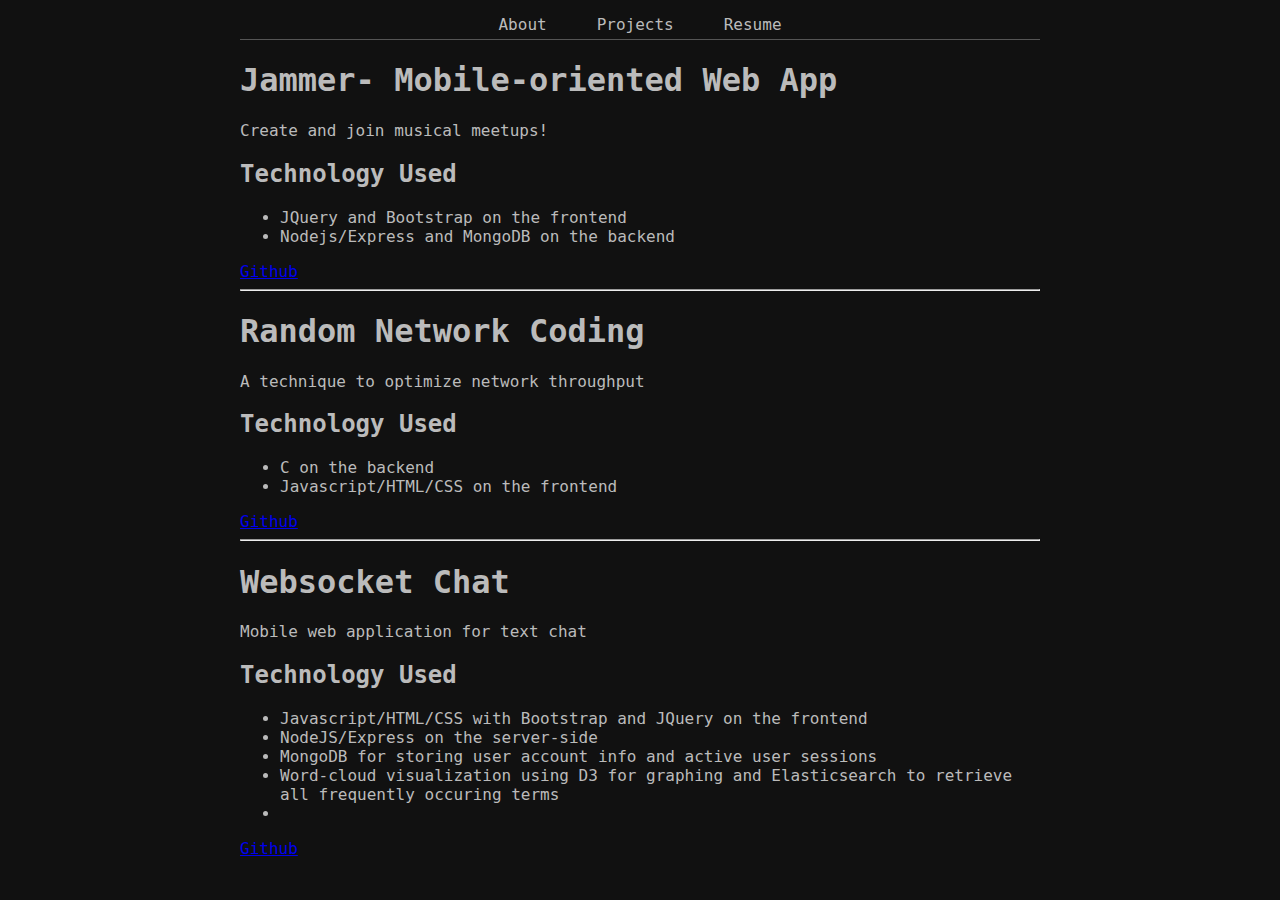
==== projects.html @ 483aabf6 "updates" ====
<!DOCTYPE html>
<html>
  <head>
    <link rel="stylesheet" href="/index.css"/>
  </head>
  <body>
    <div class="header">
      <a href="/about.html">About</a>
      <a href="/projects.html">Projects</a>
      <a href="/resume.html">Resume</a>
    </div>
    <div class="content">
      <div>
        <h1>Jammer- Mobile-oriented Web App</h1>
        <p>Create and join musical meetups!</p>
        <h2>Technology Used</h2>
        <ul>
          <li>JQuery and Bootstrap on the frontend</li>
          <li>Nodejs/Express and MongoDB on the backend</li>
        </ul>
        <a href="https://github.com/jwasinger/Jammer-App">Github</a>
      </div>
      <hr/>
      <div>
        <h1>Random Network Coding</h1>
        <p>A technique to optimize network throughput</p>
        <h2>Technology Used</h2>
        <ul>
          <li>C on the backend</li>
          <li>Javascript/HTML/CSS on the frontend</li>
        </ul>
        <a href="https://github.com/ckennard/rnccdn">Github</a>
      </div>
      <hr/>
      <div>
        <h1>Websocket Chat</h1>
        <p>Mobile web application for text chat</p>
        <h2>Technology Used</h2>
        <ul>
          <li>Javascript/HTML/CSS with Bootstrap and JQuery on the frontend</li>
          <li>NodeJS/Express on the server-side</li>
          <li>MongoDB for storing user account info and active user sessions</li>
          <li>Word-cloud visualization using D3 for graphing and Elasticsearch to retrieve all frequently occuring terms</li>
          <li></li>
        </ul>
        <a href="https://github.com/jwasinger/websocket_chat">Github</a>
      </div>
    </div>
  </body>
</html>
---- index.css ----
html {
  background-color: #111;
  color: #bbb;
  font-family: "Lucida Console", Monaco, monospace;
}

body {
  max-width: 800px;
  margin: 0 auto;
  padding-top: 15px;
  padding-bottom: 15px;
}

.header {
  display: flex;
  flex-direction: row;
  justify-content: center;
  border-bottom: solid 1px #555;
  padding-bottom: 5px;
  margin-bottom: 15px;
}

.header a {
  text-decoration: none;
  padding-right: 25px;
  padding-left: 25px;
  color: #bbb;
}
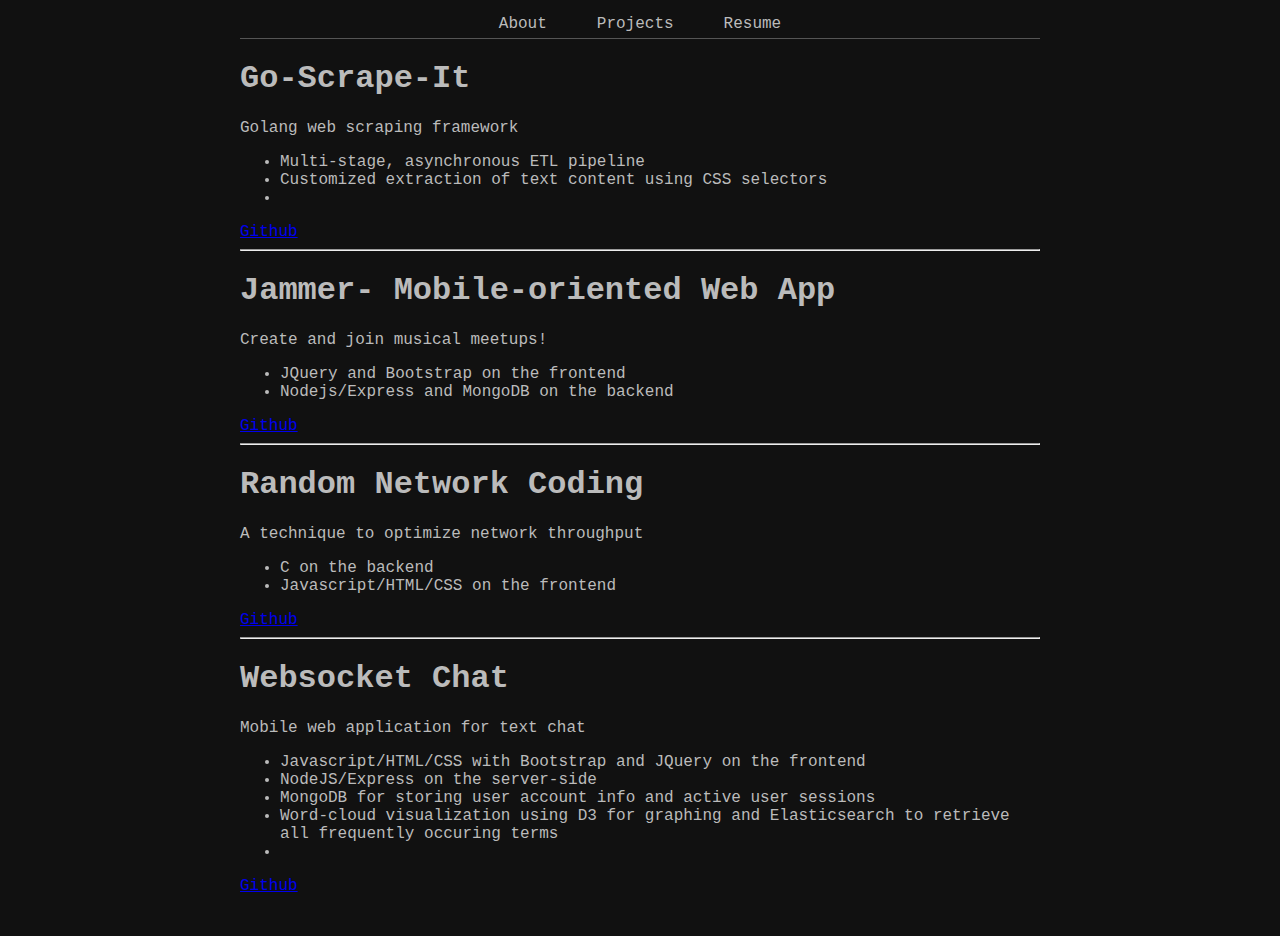
==== commit d4e50b1e: "update page" ====
--- a/projects.html
+++ b/projects.html
@@ -11,9 +11,19 @@
     </div>
     <div class="content">
       <div>
+        <h1>Go-Scrape-It</h1>
+        <p>Golang web scraping framework</p>
+        <ul>
+          <li>Multi-stage, asynchronous ETL pipeline</li>
+          <li>Customized extraction of text content using CSS selectors</li>
+          <li></li>
+        </ul>
+        <a href="https://github.com/jwasinger/go-scrape-it">Github</a>
+      </div>
+      <hr/>
+      <div>
         <h1>Jammer- Mobile-oriented Web App</h1>
         <p>Create and join musical meetups!</p>
-        <h2>Technology Used</h2>
         <ul>
           <li>JQuery and Bootstrap on the frontend</li>
           <li>Nodejs/Express and MongoDB on the backend</li>
@@ -24,7 +34,6 @@
       <div>
         <h1>Random Network Coding</h1>
         <p>A technique to optimize network throughput</p>
-        <h2>Technology Used</h2>
         <ul>
           <li>C on the backend</li>
           <li>Javascript/HTML/CSS on the frontend</li>
@@ -35,7 +44,6 @@
       <div>
         <h1>Websocket Chat</h1>
         <p>Mobile web application for text chat</p>
-        <h2>Technology Used</h2>
         <ul>
           <li>Javascript/HTML/CSS with Bootstrap and JQuery on the frontend</li>
           <li>NodeJS/Express on the server-side</li>
